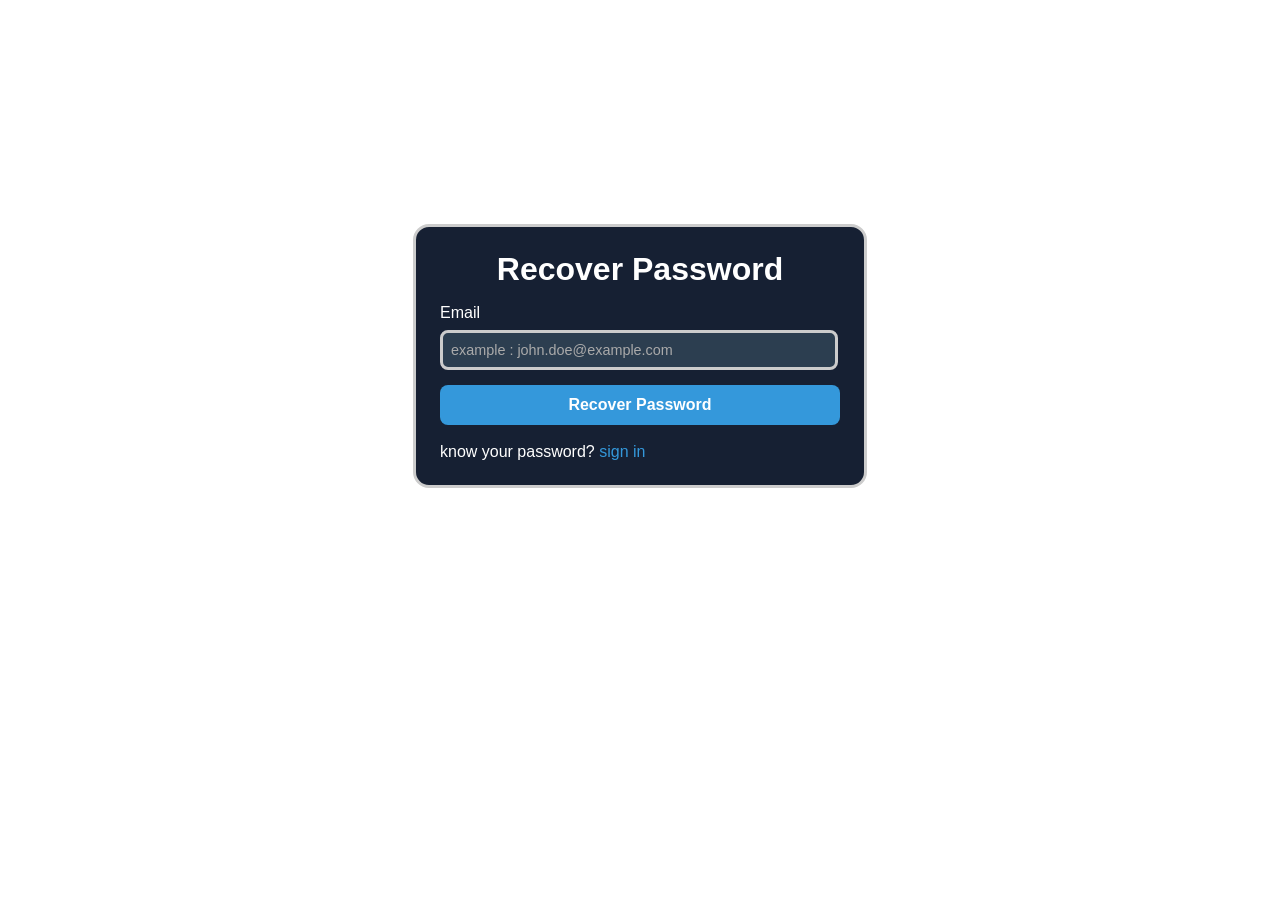
==== projects/form/recover-password.html @ e4c31346 "Add files via upload" ====
<!doctype html>
<html lang="en">
  <head>
    <meta charset="UTF-8" />
    <meta name="viewport" content="width=device-width, initial-scale=1.0" />
    <link rel="stylesheet" href="style.css" />
    <title>Recover Password</title>
  </head>
  <body>
    <video autoplay muted loop id="Background">
      <source src="assets/video/Background.mp4" type="video/mp4" />
    </video>
    <form action="#" method="post">
      <p>Recover Password</p>
      <div>
        <label for="email">Email</label>
        <br />
        <input
          type="email"
          id="email"
          name="email"
          placeholder="example : john.doe@example.com"
          required
        />
      </div>
      <button type="submit">Recover Password</button><br /><br />
      know your password? <a href="sign-in.html">sign in</a>
    </form>
  </body>
</html>
---- projects/form/style.css ----
html {
  font-size: 100%;
  width: 100%;
  height: 100%;
}
body {
  font-family: Arial, sans-serif;
  margin: 0;
  padding: 0;
  color: #fff;
}
#Background {
  position: absolute;
  top: 0;
  left: 0;
  width: 100%;
  height: 100%;
  object-fit: cover;
  z-index: -1;
}
form {
  max-width: 25rem;
  margin: 14rem auto;
  padding: 1.5rem;
  background-color: #162033;
  border: 0.2rem solid #ccc;
  border-radius: 1rem;
}
p {
  text-align: center;
  font-size: 2rem;
  margin-bottom: 1rem;
  margin-top: 0;
  font-weight: bold;
}
div {
  margin-bottom: 15px;
}
input[type="text"],
input[type="email"],
input[type="password"] {
  width: 94%;
  padding: 0.5rem;
  border: 0.2rem solid #ccc;
  border-radius: 0.5rem;
  background-color: #2c3e50;
  color: #fff;
  margin-top: 0.5rem;
  font-size: 1rem;
}
input::placeholder {
  font-size: 0.9rem;
  color: #aaa;
}
input[type="checkbox"] {
  width: 1rem;
  height: 1rem;
  position: relative;
  top: 0.2rem;
  margin-right: 0.5rem;
}
#forgot {
  color: #3498db;
  text-decoration: none;
}
#forgot :hover {
  text-decoration: underline;
}
button[type="submit"] {
  width: 100%;
  padding: 0.7rem;
  background-color: #3498db;
  color: #fff;
  border: none;
  border-radius: 0.5rem;
  cursor: pointer;
  font-size: 1rem;
  font-weight: bold;
}
button[type="submit"]:hover {
  background-color: #2980b9;
  transition: background-color 0.3s ease;
}
button[type="submit"]:active {
  background-color: #1c5980;
  transform: scale(0.98);
  transition: transform 0.1s ease;
}
a {
  color: #3498db;
  text-decoration: none;
}
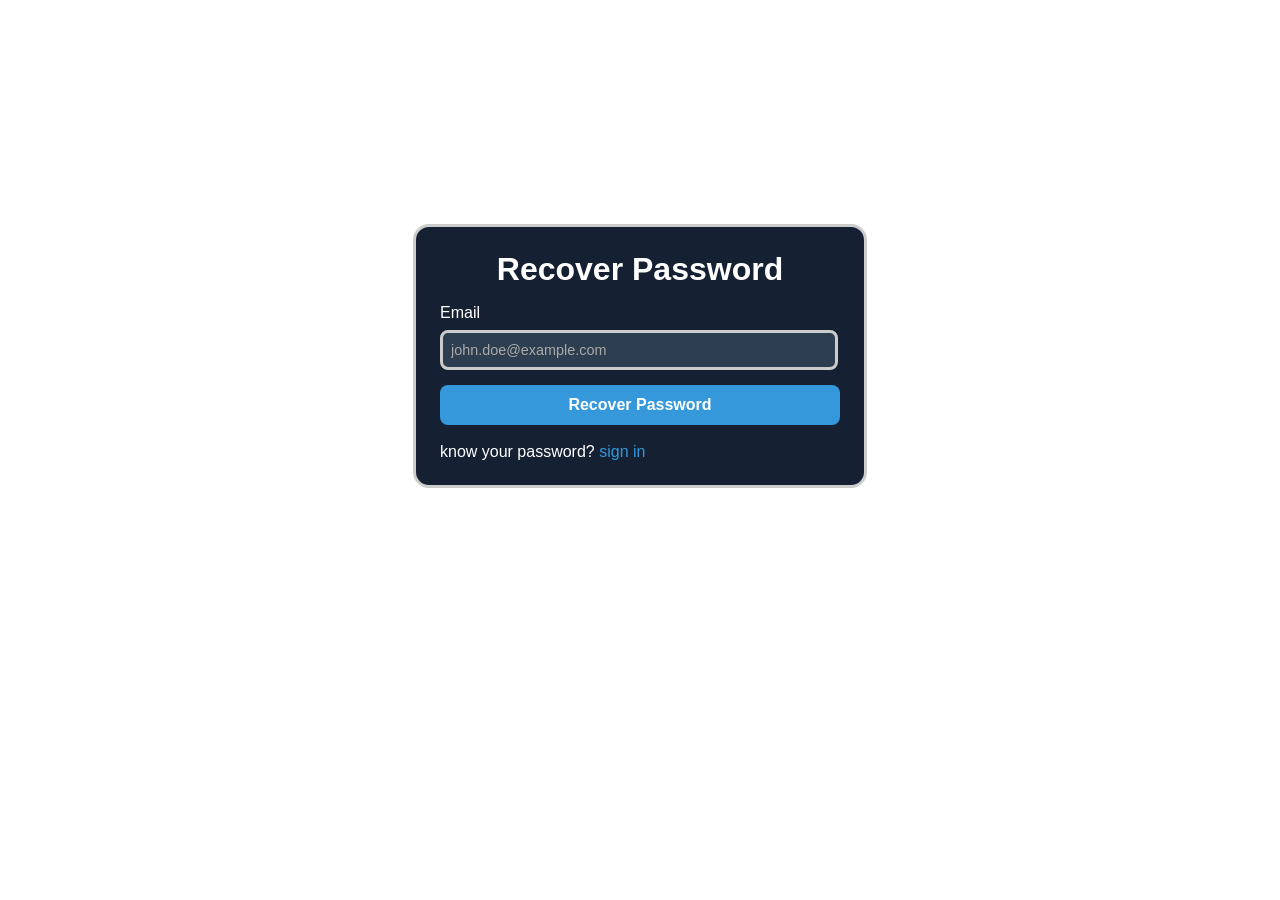
==== commit c75e343c: "Add files via upload" ====
--- a/projects/form/recover-password.html
+++ b/projects/form/recover-password.html
@@ -19,7 +19,7 @@
           type="email"
           id="email"
           name="email"
-          placeholder="example : john.doe@example.com"
+          placeholder="john.doe@example.com"
           required
         />
       </div>
